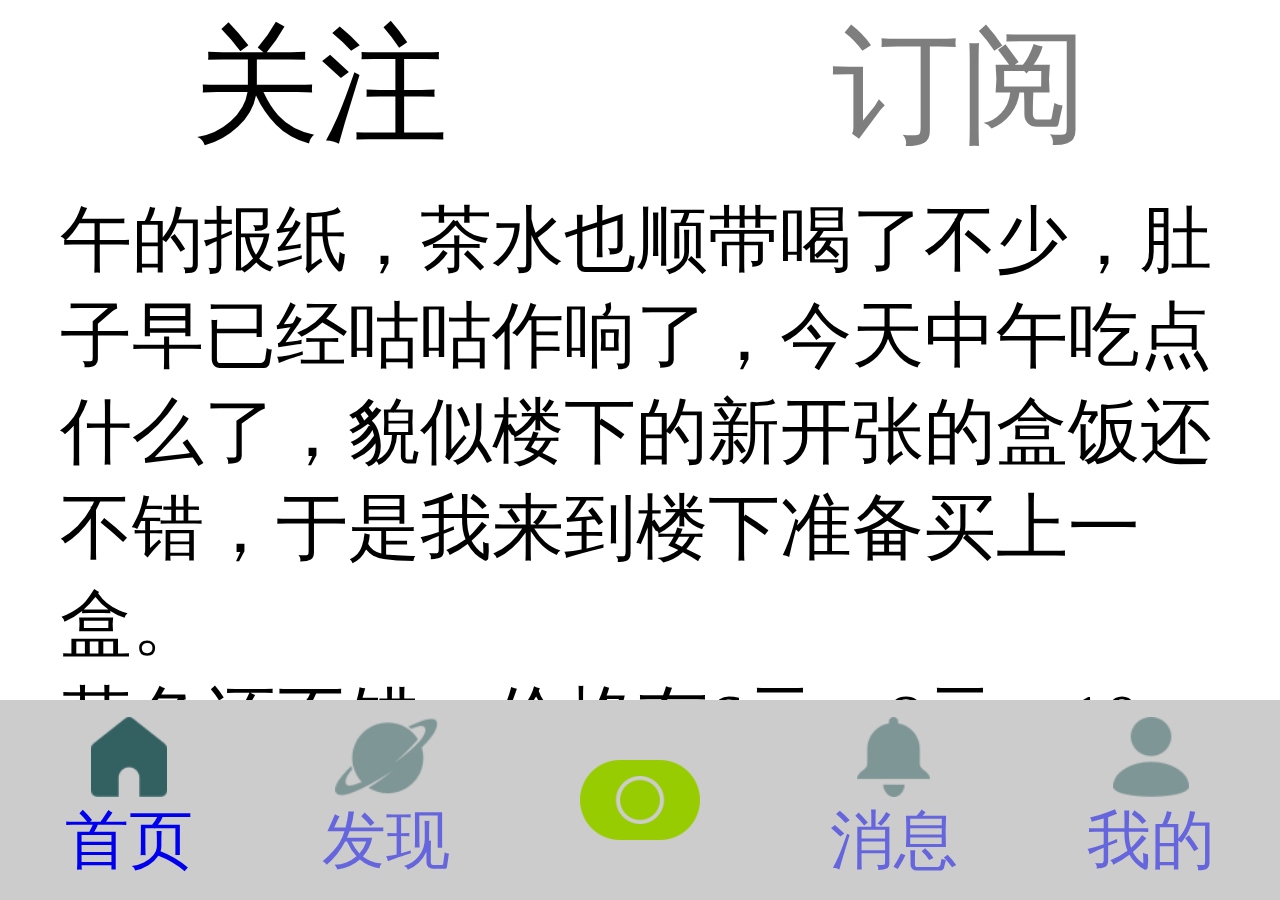
==== index.html @ d3ade592 "项目初始状态" ====
<!DOCTYPE html>
<html>

<head lang="en">
    <meta charset="UTF-8">
    <meta name="viewport" content="width=device-width, initial-scale=1.0">
    <title>移动端布局</title>
    <link rel="stylesheet" href="./lib/swiper/css/swiper.css" />
    <link rel="stylesheet" href="./css/common.css" />
    <link rel="stylesheet" href="./css/index.css">
</head>

<body>
    <div class="box">
        <div class="main">
            <div class="swiper-container">
                <div class="swiper-wrapper">
                    <div class="swiper-slide">

                        <!-- 第一页竖屏滚动 -->
                            <div class="swiper-container1">
                                    <div class="swiper-wrapper">
                                      <div class="swiper-slide">
                                                <h4>程序猿,你也配吃10元的盒饭?</h4>
                                                <p>又是一个阳光灿烂的中午，看了一上午的报纸，茶水也顺带喝了不少，肚子早已经咕咕作响了，今天中午吃点什么了，貌似楼下的新开张的盒饭还不错，于是我来到楼下准备买上一盒。<br>
                                  菜色还不错，价格有6元，8元，10元，12元，20元的，像哥这样的精英管理人才，怎么着也的吃最高级的才配合身份，就在我准备购买时，一个响亮的声音响起。</p>
                                  <p>"老板，给我一份10元的盒饭"。</p>
                                  <p>顺势撇了一眼，一个小伙子，眉开眼笑的靠近盒饭铺，今天是1号，看样子是发工资了。就当他走近时，看到了我，刚才的欢愉的表情瞬时黯淡下去，他知道我认出了他，靠，满头白里带一点黑的头发，永远没睡醒的眼神，以及那凌乱的胡渣子，都出卖了他的身份。我继续狠狠的盯着他，他越发的羞愧了，我犀利的眼神正在和他做着底层通信，我默默的向他传达一个信息，<br>
                                  "你，也配吃10元的盒饭?"。</p>
                                 <p> 他哀怜的眼神似乎在祈求我不要拆穿他的身份，可惜，哥这么有正义感的人，怎么能在这个时候放弃原则!<br>
                                  "你不是隔壁公司的程序员么?"<br>
                                  就这一瞬间，他整个人似乎崩溃下去，刚才欢愉的表情彻底变为哭丧，周围的小摊贩以及路人甲乙丙丁，都纷纷投来了鄙视的眼光，他瘟鸡一样的双手抓着头发，痛苦的蹲了下去。</p>
                                 <p> 就在这时，人群中终于有人忍不住了，大声呵骂到，<br>
                                  "呸，程序员也敢吃10元的盒饭，真不要脸"<br>
                                  一位老大娘好心的提醒到，<br>
                                  "小伙子啊，你一个程序员，挣点钱不容易啊，怎么吃10元的盒饭啊"</p>
                                  <p>一名打扮妖艳入时的姑娘说到，<br>
                                  "人家当小姐的都才吃10元，你也敢要10元的?"<br>
                                  我义正言辞的给他说到，<br>
                                  "我说一句话顶你写一万行代码，也才吃20元的盒饭，你竟敢吃10元的"<br>
                                  老板也发话了，<br>
                                  "是程序员啊，太不好意思了，你吃6元的吧，不然人家知道我卖了你10元的，我这生意就做不了啊"</p>
                                 <p> 他终于发出颤抖的声音说到<br>
                                  "对不起，我刚才说错了，给我一份6元的"。<br>
                                  这时人群中爆发出激烈的掌声，我知道，这是我又一次坚持原则，换来的荣誉的赞赏!
                                 </p>
                                            </div>
                                    </div>
                                    <!-- Add Scroll Bar -->
                                    <div class="swiper-scrollbar"></div>
                                  </div>
                                
                                     
                    </div>
                    <div class="swiper-slide">

                            <!-- 第一页竖屏滚动 -->
                                <div class="swiper-container1">
                                        <div class="swiper-wrapper">
                                          <div class="swiper-slide">
                                                    <h4>程序猿,你也配吃10元的盒饭?</h4>
                                                    <p>又是一个阳光灿烂的中午，看了一上午的报纸，茶水也顺带喝了不少，肚子早已经咕咕作响了，今天中午吃点什么了，貌似楼下的新开张的盒饭还不错，于是我来到楼下准备买上一盒。<br>
                                      菜色还不错，价格有6元，8元，10元，12元，20元的，像哥这样的精英管理人才，怎么着也的吃最高级的才配合身份，就在我准备购买时，一个响亮的声音响起。</p>
                                      <p>"老板，给我一份10元的盒饭"。</p>
                                      <p>顺势撇了一眼，一个小伙子，眉开眼笑的靠近盒饭铺，今天是1号，看样子是发工资了。就当他走近时，看到了我，刚才的欢愉的表情瞬时黯淡下去，他知道我认出了他，靠，满头白里带一点黑的头发，永远没睡醒的眼神，以及那凌乱的胡渣子，都出卖了他的身份。我继续狠狠的盯着他，他越发的羞愧了，我犀利的眼神正在和他做着底层通信，我默默的向他传达一个信息，<br>
                                      "你，也配吃10元的盒饭?"。</p>
                                     <p> 他哀怜的眼神似乎在祈求我不要拆穿他的身份，可惜，哥这么有正义感的人，怎么能在这个时候放弃原则!<br>
                                      "你不是隔壁公司的程序员么?"<br>
                                      就这一瞬间，他整个人似乎崩溃下去，刚才欢愉的表情彻底变为哭丧，周围的小摊贩以及路人甲乙丙丁，都纷纷投来了鄙视的眼光，他瘟鸡一样的双手抓着头发，痛苦的蹲了下去。</p>
                                     <p> 就在这时，人群中终于有人忍不住了，大声呵骂到，<br>
                                      "呸，程序员也敢吃10元的盒饭，真不要脸"<br>
                                      一位老大娘好心的提醒到，<br>
                                      "小伙子啊，你一个程序员，挣点钱不容易啊，怎么吃10元的盒饭啊"</p>
                                      <p>一名打扮妖艳入时的姑娘说到，<br>
                                      "人家当小姐的都才吃10元，你也敢要10元的?"<br>
                                      我义正言辞的给他说到，<br>
                                      "我说一句话顶你写一万行代码，也才吃20元的盒饭，你竟敢吃10元的"<br>
                                      老板也发话了，<br>
                                      "是程序员啊，太不好意思了，你吃6元的吧，不然人家知道我卖了你10元的，我这生意就做不了啊"</p>
                                     <p> 他终于发出颤抖的声音说到<br>
                                      "对不起，我刚才说错了，给我一份6元的"。<br>
                                      这时人群中爆发出激烈的掌声，我知道，这是我又一次坚持原则，换来的荣誉的赞赏!
                                     </p>
                                                </div>
                                        </div>
                                        <!-- Add Scroll Bar -->
                                        <div class="swiper-scrollbar"></div>
                                      </div>
                                    
                                         
                        </div>
                </div>
            
                <div class="swiper-pagination"></div>
            </div>
        </div>
    

    <!-- 底部导航 -->
    <footer>
        <a class="active" href="./index.html">
            <img src="./img/01-app-icons/tab_01.png" alt="">
            <span>首页</span>
        </a>
        <a href="./find.html">
            <img src="./img/01-app-icons/tab_02.png" alt="">
            <span>发现</span>
        </a>
        <a href="">
            <img src="./img/01-app-icons/tab_camera.png" alt="">
        </a>
        <a href="./news.html">
            <img src="./img/01-app-icons/tab_03.png" alt="">
            <span>消息</span>
        </a>
        <a href="./mine.html">
            <img src="./img/01-app-icons/tab_04.png" alt="">
            <span>我的</span>
        </a>
    </footer>
</body>

</html>
<script src="js/jquery-3.1.1.min.js"></script>
<script src="lib/swiper/js/swiper.js"></script>
<script>
    $(function () {
            $('html').css('fontSize', window.screen.width / 10 + 'px');

    //    页面主轮播图部分
        var swiper = new Swiper('.swiper-container', {
            pagination: {
                el: '.swiper-pagination',
            },
        }); 
//第一页竖屏滚动
    //        var swiper1 = new Swiper('.swiper-container1', {
    //   direction: 'vertical',
    //   slidesPerView: 'auto',
    //   freeMode: true,
    //   scrollbar: {
    //     el: '.swiper-scrollbar',
    //   },
    //   mousewheel: true,
    // });
    
  
    // $(".swiper-wrapper .page").load('./page2.html',function () { 
    //     //第二页竖屏滚动
    //     var swiper1 = new Swiper('.swiper-container1', {
    //   direction: 'vertical',
    //   slidesPerView: 'auto',
    //   freeMode: true,
    //   scrollbar: {
    //     el: '.swiper-scrollbar',
    //   },
    //   mousewheel: true,
    // });
    
    //  })
    })
</script>
---- css/common.css ----
* {
  margin: 0;
  padding: 0;
  box-sizing: border-box;
}

a {
  text-decoration: none;
}

html,
body {
  width: 100%;
  height: 100%;
}

footer {
  position: fixed;
  bottom: 0px;
  left: 0;
  width: 100%;
  height: 1.5625rem;
  background-color: #ccc;
  display: flex;
  font-size: 0.5rem;
  justify-content: space-around;
}
footer a {
  display: flex;
  flex-direction: column;
  justify-content: center;
  align-items: center;
  opacity: .5;
}
footer a.active {
  opacity: 1;
}
footer a:nth-child(3) {
  opacity: 1;
}
footer a img {
  height: 0.625rem;
}
footer a span {
  font-size: 0.5rem;
}

/*# sourceMappingURL=common.css.map */
---- css/index.css ----
@charset "UTF-8";
* {
  margin: 0;
  padding: 0;
  box-sizing: border-box;
}

a {
  text-decoration: none;
}

html,
body {
  width: 100%;
  height: 100%;
}

footer {
  position: fixed;
  bottom: 0px;
  left: 0;
  width: 100%;
  height: 1.5625rem;
  background-color: #ccc;
  display: flex;
  font-size: 0.5rem;
  justify-content: space-around;
}
footer a {
  display: flex;
  flex-direction: column;
  justify-content: center;
  align-items: center;
  opacity: .5;
}
footer a.active {
  opacity: 1;
}
footer a:nth-child(3) {
  opacity: 1;
}
footer a img {
  height: 0.625rem;
}
footer a span {
  font-size: 0.5rem;
}

.box {
  width: 100%;
  height: 100%;
}
.box .main {
  width: 100%;
  height: 100%;
  padding-bottom: 1.5625rem;
}
.box .main .swiper-container {
  width: 100%;
  height: 100%;
}
.box .main .swiper-container > .swiper-wrapper {
  overflow: hidden;
  position: relative;
}
.box .main .swiper-container > .swiper-wrapper .swiper-slide {
  position: relative;
}
.box .main .swiper-container > .swiper-wrapper .swiper-slide .swiper-container1 {
  height: 100%;
}
.box .main .swiper-container > .swiper-wrapper .swiper-slide .swiper-container1 .swiper-slide {
  font-size: 0.5625rem;
  height: auto;
  -webkit-box-sizing: border-box;
  box-sizing: border-box;
  padding: 0px 0.46875rem;
}
.box .main .swiper-container .swiper-pagination {
  background-color: #fff;
  width: 100%;
  top: 0;
  height: 1.40625rem;
  display: flex;
  justify-content: space-around;
}
.box .main .swiper-container .swiper-pagination .swiper-pagination-bullet {
  border-radius: 0px;
  width: 35%;
  height: 100%;
  opacity: 0.5;
  background-color: #fff;
}
.box .main .swiper-container .swiper-pagination .swiper-pagination-bullet:nth-child(1)::before {
  content: '关注';
}
.box .main .swiper-container .swiper-pagination .swiper-pagination-bullet:nth-child(2)::before {
  content: '订阅';
}
.box .main .swiper-container .swiper-pagination .swiper-pagination-bullet.swiper-pagination-bullet-active {
  opacity: 1;
}

/*# sourceMappingURL=index.css.map */
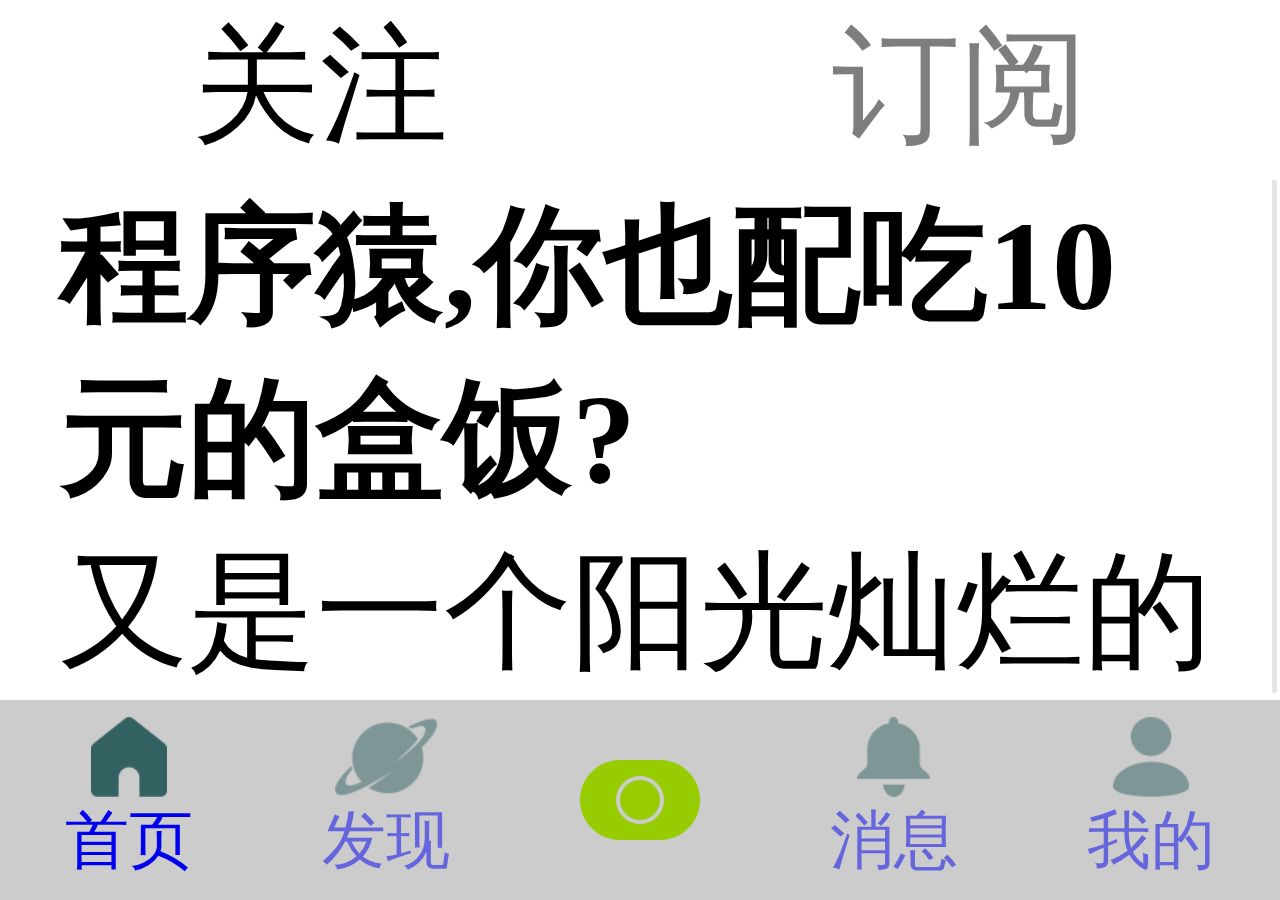
==== commit ac942055: "完成了首页的轮播图效果,和上下滚动的效果" ====
--- a/index.html
+++ b/index.html
@@ -5,119 +5,187 @@
     <meta charset="UTF-8">
     <meta name="viewport" content="width=device-width, initial-scale=1.0">
     <title>移动端布局</title>
-    <link rel="stylesheet" href="./lib/swiper/css/swiper.css" />
-    <link rel="stylesheet" href="./css/common.css" />
+    <link rel="stylesheet" href="./lib/swiper/css/swiper.css"/>
+    <link rel="stylesheet" href="./css/common.css"/>
     <link rel="stylesheet" href="./css/index.css">
 </head>
 
 <body>
-    <div class="box">
-        <div class="main">
-            <div class="swiper-container">
-                <div class="swiper-wrapper">
-                    <div class="swiper-slide">
-
-                        <!-- 第一页竖屏滚动 -->
-                            <div class="swiper-container1">
-                                    <div class="swiper-wrapper">
-                                      <div class="swiper-slide">
-                                                <h4>程序猿,你也配吃10元的盒饭?</h4>
-                                                <p>又是一个阳光灿烂的中午，看了一上午的报纸，茶水也顺带喝了不少，肚子早已经咕咕作响了，今天中午吃点什么了，貌似楼下的新开张的盒饭还不错，于是我来到楼下准备买上一盒。<br>
-                                  菜色还不错，价格有6元，8元，10元，12元，20元的，像哥这样的精英管理人才，怎么着也的吃最高级的才配合身份，就在我准备购买时，一个响亮的声音响起。</p>
-                                  <p>"老板，给我一份10元的盒饭"。</p>
-                                  <p>顺势撇了一眼，一个小伙子，眉开眼笑的靠近盒饭铺，今天是1号，看样子是发工资了。就当他走近时，看到了我，刚才的欢愉的表情瞬时黯淡下去，他知道我认出了他，靠，满头白里带一点黑的头发，永远没睡醒的眼神，以及那凌乱的胡渣子，都出卖了他的身份。我继续狠狠的盯着他，他越发的羞愧了，我犀利的眼神正在和他做着底层通信，我默默的向他传达一个信息，<br>
-                                  "你，也配吃10元的盒饭?"。</p>
-                                 <p> 他哀怜的眼神似乎在祈求我不要拆穿他的身份，可惜，哥这么有正义感的人，怎么能在这个时候放弃原则!<br>
-                                  "你不是隔壁公司的程序员么?"<br>
-                                  就这一瞬间，他整个人似乎崩溃下去，刚才欢愉的表情彻底变为哭丧，周围的小摊贩以及路人甲乙丙丁，都纷纷投来了鄙视的眼光，他瘟鸡一样的双手抓着头发，痛苦的蹲了下去。</p>
-                                 <p> 就在这时，人群中终于有人忍不住了，大声呵骂到，<br>
-                                  "呸，程序员也敢吃10元的盒饭，真不要脸"<br>
-                                  一位老大娘好心的提醒到，<br>
-                                  "小伙子啊，你一个程序员，挣点钱不容易啊，怎么吃10元的盒饭啊"</p>
-                                  <p>一名打扮妖艳入时的姑娘说到，<br>
-                                  "人家当小姐的都才吃10元，你也敢要10元的?"<br>
-                                  我义正言辞的给他说到，<br>
-                                  "我说一句话顶你写一万行代码，也才吃20元的盒饭，你竟敢吃10元的"<br>
-                                  老板也发话了，<br>
-                                  "是程序员啊，太不好意思了，你吃6元的吧，不然人家知道我卖了你10元的，我这生意就做不了啊"</p>
-                                 <p> 他终于发出颤抖的声音说到<br>
-                                  "对不起，我刚才说错了，给我一份6元的"。<br>
-                                  这时人群中爆发出激烈的掌声，我知道，这是我又一次坚持原则，换来的荣誉的赞赏!
-                                 </p>
-                                            </div>
-                                    </div>
-                                    <!-- Add Scroll Bar -->
-                                    <div class="swiper-scrollbar"></div>
-                                  </div>
-                                
-                                     
+<div class="box">
+    <div class="main">
+        <div class="swiper-container">
+            <div class="swiper-wrapper">
+                <div class="swiper-slide">
+
+                    <!-- 第一页竖屏滚动 -->
+                    <div class="swiper-container1">
+                        <div class="swiper-wrapper">
+                            <div class="swiper-slide">
+                                <h4>程序猿,你也配吃10元的盒饭?</h4>
+
+                                <p>又是一个阳光灿烂的中午，看了一上午的报纸，茶水也顺带喝了不少，肚子早已经咕咕作响了，今天中午吃点什么了，貌似楼下的新开张的盒饭还不错，于是我来到楼下准备买上一盒。<br>
+                                    菜色还不错，价格有6元，8元，10元，12元，20元的，像哥这样的精英管理人才，怎么着也的吃最高级的才配合身份，就在我准备购买时，一个响亮的声音响起。</p>
+
+                                <p>"老板，给我一份10元的盒饭"。</p>
+
+                                <p>
+                                    顺势撇了一眼，一个小伙子，眉开眼笑的靠近盒饭铺，今天是1号，看样子是发工资了。就当他走近时，看到了我，刚才的欢愉的表情瞬时黯淡下去，他知道我认出了他，靠，满头白里带一点黑的头发，永远没睡醒的眼神，以及那凌乱的胡渣子，都出卖了他的身份。我继续狠狠的盯着他，他越发的羞愧了，我犀利的眼神正在和他做着底层通信，我默默的向他传达一个信息，<br>
+                                    "你，也配吃10元的盒饭?"。</p>
+
+                                <p> 他哀怜的眼神似乎在祈求我不要拆穿他的身份，可惜，哥这么有正义感的人，怎么能在这个时候放弃原则!<br>
+                                    "你不是隔壁公司的程序员么?"<br>
+                                    就这一瞬间，他整个人似乎崩溃下去，刚才欢愉的表情彻底变为哭丧，周围的小摊贩以及路人甲乙丙丁，都纷纷投来了鄙视的眼光，他瘟鸡一样的双手抓着头发，痛苦的蹲了下去。</p>
+
+                                <p> 就在这时，人群中终于有人忍不住了，大声呵骂到，<br>
+                                    "呸，程序员也敢吃10元的盒饭，真不要脸"<br>
+                                    一位老大娘好心的提醒到，<br>
+                                    "小伙子啊，你一个程序员，挣点钱不容易啊，怎么吃10元的盒饭啊"</p>
+
+                                <p>一名打扮妖艳入时的姑娘说到，<br>
+                                    "人家当小姐的都才吃10元，你也敢要10元的?"<br>
+                                    我义正言辞的给他说到，<br>
+                                    "我说一句话顶你写一万行代码，也才吃20元的盒饭，你竟敢吃10元的"<br>
+                                    老板也发话了，<br>
+                                    "是程序员啊，太不好意思了，你吃6元的吧，不然人家知道我卖了你10元的，我这生意就做不了啊"</p>
+
+                                <p> 他终于发出颤抖的声音说到<br>
+                                    "对不起，我刚才说错了，给我一份6元的"。<br>
+                                    这时人群中爆发出激烈的掌声，我知道，这是我又一次坚持原则，换来的荣誉的赞赏!
+                                </p>
+                            </div>
+                        </div>
+                        <!-- Add Scroll Bar -->
+                        <div class="swiper-scrollbar"></div>
                     </div>
-                    <div class="swiper-slide">
-
-                            <!-- 第一页竖屏滚动 -->
-                                <div class="swiper-container1">
-                                        <div class="swiper-wrapper">
-                                          <div class="swiper-slide">
-                                                    <h4>程序猿,你也配吃10元的盒饭?</h4>
-                                                    <p>又是一个阳光灿烂的中午，看了一上午的报纸，茶水也顺带喝了不少，肚子早已经咕咕作响了，今天中午吃点什么了，貌似楼下的新开张的盒饭还不错，于是我来到楼下准备买上一盒。<br>
-                                      菜色还不错，价格有6元，8元，10元，12元，20元的，像哥这样的精英管理人才，怎么着也的吃最高级的才配合身份，就在我准备购买时，一个响亮的声音响起。</p>
-                                      <p>"老板，给我一份10元的盒饭"。</p>
-                                      <p>顺势撇了一眼，一个小伙子，眉开眼笑的靠近盒饭铺，今天是1号，看样子是发工资了。就当他走近时，看到了我，刚才的欢愉的表情瞬时黯淡下去，他知道我认出了他，靠，满头白里带一点黑的头发，永远没睡醒的眼神，以及那凌乱的胡渣子，都出卖了他的身份。我继续狠狠的盯着他，他越发的羞愧了，我犀利的眼神正在和他做着底层通信，我默默的向他传达一个信息，<br>
-                                      "你，也配吃10元的盒饭?"。</p>
-                                     <p> 他哀怜的眼神似乎在祈求我不要拆穿他的身份，可惜，哥这么有正义感的人，怎么能在这个时候放弃原则!<br>
-                                      "你不是隔壁公司的程序员么?"<br>
-                                      就这一瞬间，他整个人似乎崩溃下去，刚才欢愉的表情彻底变为哭丧，周围的小摊贩以及路人甲乙丙丁，都纷纷投来了鄙视的眼光，他瘟鸡一样的双手抓着头发，痛苦的蹲了下去。</p>
-                                     <p> 就在这时，人群中终于有人忍不住了，大声呵骂到，<br>
-                                      "呸，程序员也敢吃10元的盒饭，真不要脸"<br>
-                                      一位老大娘好心的提醒到，<br>
-                                      "小伙子啊，你一个程序员，挣点钱不容易啊，怎么吃10元的盒饭啊"</p>
-                                      <p>一名打扮妖艳入时的姑娘说到，<br>
-                                      "人家当小姐的都才吃10元，你也敢要10元的?"<br>
-                                      我义正言辞的给他说到，<br>
-                                      "我说一句话顶你写一万行代码，也才吃20元的盒饭，你竟敢吃10元的"<br>
-                                      老板也发话了，<br>
-                                      "是程序员啊，太不好意思了，你吃6元的吧，不然人家知道我卖了你10元的，我这生意就做不了啊"</p>
-                                     <p> 他终于发出颤抖的声音说到<br>
-                                      "对不起，我刚才说错了，给我一份6元的"。<br>
-                                      这时人群中爆发出激烈的掌声，我知道，这是我又一次坚持原则，换来的荣誉的赞赏!
-                                     </p>
-                                                </div>
-                                        </div>
-                                        <!-- Add Scroll Bar -->
-                                        <div class="swiper-scrollbar"></div>
-                                      </div>
-                                    
-                                         
+
+
+                </div>
+                <div class="swiper-slide">
+
+                    <!-- 第二页竖屏滚动 -->
+                    <div class="swiper-container2">
+                        <div class="swiper-wrapper">
+                            <div class="swiper-slide">
+                                <div>Lorem ipsum dolor sit amet, consectetur adipisicing elit. Ab accusantium ad aliquam
+                                    asperiores aut consectetur deleniti dolor, ducimus eum expedita facere illo incidunt
+                                    iusto modi molestiae possimus, quaerat quis ut?
+                                </div>
+                                <div>A alias amet animi architecto culpa cumque dolore dolorem dolores ducimus, facilis
+                                    id in inventore iste libero molestiae nemo neque nesciunt numquam praesentium quam
+                                    ratione rem sunt vel veritatis voluptas.
+                                </div>
+                                <div>Adipisci, alias asperiores atque beatae cum debitis dicta doloremque dolorum
+                                    ducimus eaque eligendi ex hic illum itaque labore maxime nesciunt numquam odio quasi
+                                    quia quisquam reiciendis similique sit ullam voluptatem.
+                                </div>
+                                <div>A deleniti earum obcaecati odio officia, omnis reiciendis sint? Aut beatae
+                                    consequatur eveniet exercitationem iste, laboriosam maxime necessitatibus nemo
+                                    perferendis quasi, reiciendis rem rerum sed ut voluptates! Explicabo, nulla, vel?
+                                </div>
+                                <div>Deserunt, dignissimos doloribus facilis fuga impedit nisi omnis pariatur, possimus
+                                    praesentium quod sed similique, veritatis vero. Accusamus, animi assumenda autem,
+                                    debitis excepturi, in magni modi molestiae nesciunt recusandae suscipit voluptatum?
+                                </div>
+                                <div>Animi, cupiditate dignissimos eum labore laborum minus, nihil nostrum obcaecati
+                                    officia, omnis quisquam quo rem veritatis. Amet aut cumque cupiditate expedita
+                                    itaque necessitatibus officiis quisquam quos! Aliquid fugiat praesentium velit!
+                                </div>
+                                <div>Beatae iure non porro reiciendis sit sunt! A alias amet, atque aut corporis cum
+                                    dolorem earum eveniet harum libero neque nobis omnis quas quasi quibusdam rem
+                                    sapiente tempore velit voluptatum!
+                                </div>
+                                <div>Commodi cumque, quia. Assumenda cum eos eum excepturi hic odio officiis soluta
+                                    ullam voluptate! Aperiam cum distinctio, est fugiat iure maiores numquam optio quas.
+                                    Exercitationem fuga obcaecati officia velit voluptas?
+                                </div>
+                                <div>Eligendi optio praesentium provident similique ullam! Aliquam consequatur, cum
+                                    dicta doloremque dolorum ea ex expedita incidunt nisi nulla omnis possimus
+                                    praesentium quisquam quo reiciendis repellat sequi similique ut voluptates
+                                    voluptatum!
+                                </div>
+                                <div>Accusantium animi consequatur cumque debitis dolor doloribus explicabo labore optio
+                                    perspiciatis voluptatum! Aspernatur deleniti fugiat ipsam magnam nam, nemo nihil
+                                    perferendis quam recusandae voluptatum! Commodi ex magni mollitia porro quasi.
+                                </div>
+                                <div>Aut, autem eos fuga harum id inventore laudantium, mollitia nam necessitatibus
+                                    nulla officiis provident quod repellat sequi similique, sit tenetur? Amet beatae
+                                    explicabo laudantium nisi quae ratione reiciendis similique sunt.
+                                </div>
+                                <div>Accusantium at deleniti dolorem dolores facere iste minus, nemo nesciunt nobis,
+                                    numquam odit perferendis quae quas quos repellat sunt tempora vero? Commodi in
+                                    labore minima nisi provident rem totam veniam.
+                                </div>
+                                <div>Animi consectetur delectus dicta eius ipsum labore minima minus molestiae nulla
+                                    perspiciatis porro provident quo rem repudiandae, rerum, sequi, sint sunt tempore
+                                    vitae voluptate? Debitis magnam nostrum perspiciatis quas vel.
+                                </div>
+                                <div>Accusamus ad distinctio magni. Animi beatae, dolor eligendi eum eveniet magnam
+                                    magni molestias mollitia quas vel. Aliquid assumenda atque cumque ea ipsa molestias
+                                    quis sapiente. Asperiores dolores ex nostrum vero?
+                                </div>
+                                <div>Amet dicta doloremque modi quas rem sequi tempore! Ab eos fugiat itaque nam optio
+                                    sapiente velit. Accusantium, distinctio dolor dolorem dolores harum id illum natus
+                                    perferendis, placeat quisquam ratione repellat.
+                                </div>
+                                <div>Aspernatur consequatur distinctio earum eius nam provident quaerat reprehenderit
+                                    repudiandae ullam vel. Dolorum, nemo, quo. Adipisci asperiores assumenda cum ducimus
+                                    error impedit quas reprehenderit totam? Et molestiae nemo repellat saepe?
+                                </div>
+                                <div>Animi dolorem explicabo, iste iusto laborum mollitia optio recusandae repellat
+                                    saepe? Delectus dignissimos dolores esse illum odit sapiente unde voluptas.
+                                    Consequuntur cumque dolorum eum, eveniet laboriosam saepe veritatis voluptatibus
+                                    voluptatum.
+                                </div>
+                                <div>Alias asperiores autem consequuntur cum delectus deserunt enim, et harum illo in
+                                    inventore iusto labore minima minus modi officia omnis praesentium quia quibusdam
+                                    quisquam reiciendis, repudiandae tempora unde vero vitae.
+                                </div>
+                                <div>Aliquam amet at consectetur, culpa dicta, distinctio ea esse illo libero magnam
+                                    minima minus mollitia nam necessitatibus obcaecati pariatur perspiciatis placeat
+                                    provident quaerat quas rerum sequi, similique sint ut velit?
+                                </div>
+                                <div>Aperiam dolore doloribus est et fuga itaque nemo numquam reiciendis repellat sit?
+                                    Error in maiores modi officiis unde. Autem eligendi fugit in laborum, libero nisi
+                                    numquam officia quod sint unde!
+                                </div>
+                            </div>
                         </div>
+                        <!-- Add Scroll Bar -->
+                        <div class="swiper-scrollbar"></div>
+                    </div>
+
+
                 </div>
-            
-                <div class="swiper-pagination"></div>
             </div>
+
+            <div class="swiper-pagination"></div>
         </div>
-    
-
-    <!-- 底部导航 -->
-    <footer>
-        <a class="active" href="./index.html">
-            <img src="./img/01-app-icons/tab_01.png" alt="">
-            <span>首页</span>
-        </a>
-        <a href="./find.html">
-            <img src="./img/01-app-icons/tab_02.png" alt="">
-            <span>发现</span>
-        </a>
-        <a href="">
-            <img src="./img/01-app-icons/tab_camera.png" alt="">
-        </a>
-        <a href="./news.html">
-            <img src="./img/01-app-icons/tab_03.png" alt="">
-            <span>消息</span>
-        </a>
-        <a href="./mine.html">
-            <img src="./img/01-app-icons/tab_04.png" alt="">
-            <span>我的</span>
-        </a>
-    </footer>
+    </div>
+</div>
+
+
+<!-- 底部导航 -->
+<footer>
+    <a class="active" href="./index.html">
+        <img src="./img/01-app-icons/tab_01.png" alt="">
+        <span>首页</span>
+    </a>
+    <a href="./find.html">
+        <img src="./img/01-app-icons/tab_02.png" alt="">
+        <span>发现</span>
+    </a>
+    <a href="">
+        <img src="./img/01-app-icons/tab_camera.png" alt="">
+    </a>
+    <a href="./news.html">
+        <img src="./img/01-app-icons/tab_03.png" alt="">
+        <span>消息</span>
+    </a>
+    <a href="./mine.html">
+        <img src="./img/01-app-icons/tab_04.png" alt="">
+        <span>我的</span>
+    </a>
+</footer>
 </body>
 
 </html>
@@ -125,38 +193,36 @@
 <script src="lib/swiper/js/swiper.js"></script>
 <script>
     $(function () {
-            $('html').css('fontSize', window.screen.width / 10 + 'px');
-
-    //    页面主轮播图部分
+        $('html').css('fontSize', window.screen.width / 10 + 'px');
+
+        //    页面主轮播图部分
         var swiper = new Swiper('.swiper-container', {
             pagination: {
-                el: '.swiper-pagination',
-            },
-        }); 
+                el: '.swiper-pagination'
+            }
+        });
 //第一页竖屏滚动
-    //        var swiper1 = new Swiper('.swiper-container1', {
-    //   direction: 'vertical',
-    //   slidesPerView: 'auto',
-    //   freeMode: true,
-    //   scrollbar: {
-    //     el: '.swiper-scrollbar',
-    //   },
-    //   mousewheel: true,
-    // });
-    
-  
-    // $(".swiper-wrapper .page").load('./page2.html',function () { 
-    //     //第二页竖屏滚动
-    //     var swiper1 = new Swiper('.swiper-container1', {
-    //   direction: 'vertical',
-    //   slidesPerView: 'auto',
-    //   freeMode: true,
-    //   scrollbar: {
-    //     el: '.swiper-scrollbar',
-    //   },
-    //   mousewheel: true,
-    // });
-    
-    //  })
+                var swiper1 = new Swiper('.swiper-container1', {
+           direction: 'vertical',
+           slidesPerView: 'auto',
+           freeMode: true,
+           scrollbar: {
+             el: '.swiper-scrollbar',
+           },
+           mousewheel: true,
+         });
+
+
+
+             var swiper2 = new Swiper('.swiper-container2', {
+           direction: 'vertical',
+           slidesPerView: 'auto',
+           freeMode: true,
+           scrollbar: {
+             el: '.swiper-scrollbar',
+           },
+           mousewheel: true,
+         });
+
     })
 </script>--- a/css/index.css
+++ b/css/index.css
@@ -60,20 +60,24 @@
   height: 100%;
 }
 .box .main .swiper-container > .swiper-wrapper {
-  overflow: hidden;
   position: relative;
 }
 .box .main .swiper-container > .swiper-wrapper .swiper-slide {
+  padding-top: 1.40625rem;
   position: relative;
 }
 .box .main .swiper-container > .swiper-wrapper .swiper-slide .swiper-container1 {
   height: 100%;
 }
 .box .main .swiper-container > .swiper-wrapper .swiper-slide .swiper-container1 .swiper-slide {
-  font-size: 0.5625rem;
   height: auto;
-  -webkit-box-sizing: border-box;
-  box-sizing: border-box;
+  padding: 0px 0.46875rem;
+}
+.box .main .swiper-container > .swiper-wrapper .swiper-slide .swiper-container2 {
+  height: 100%;
+}
+.box .main .swiper-container > .swiper-wrapper .swiper-slide .swiper-container2 .swiper-slide {
+  height: auto;
   padding: 0px 0.46875rem;
 }
 .box .main .swiper-container .swiper-pagination {
